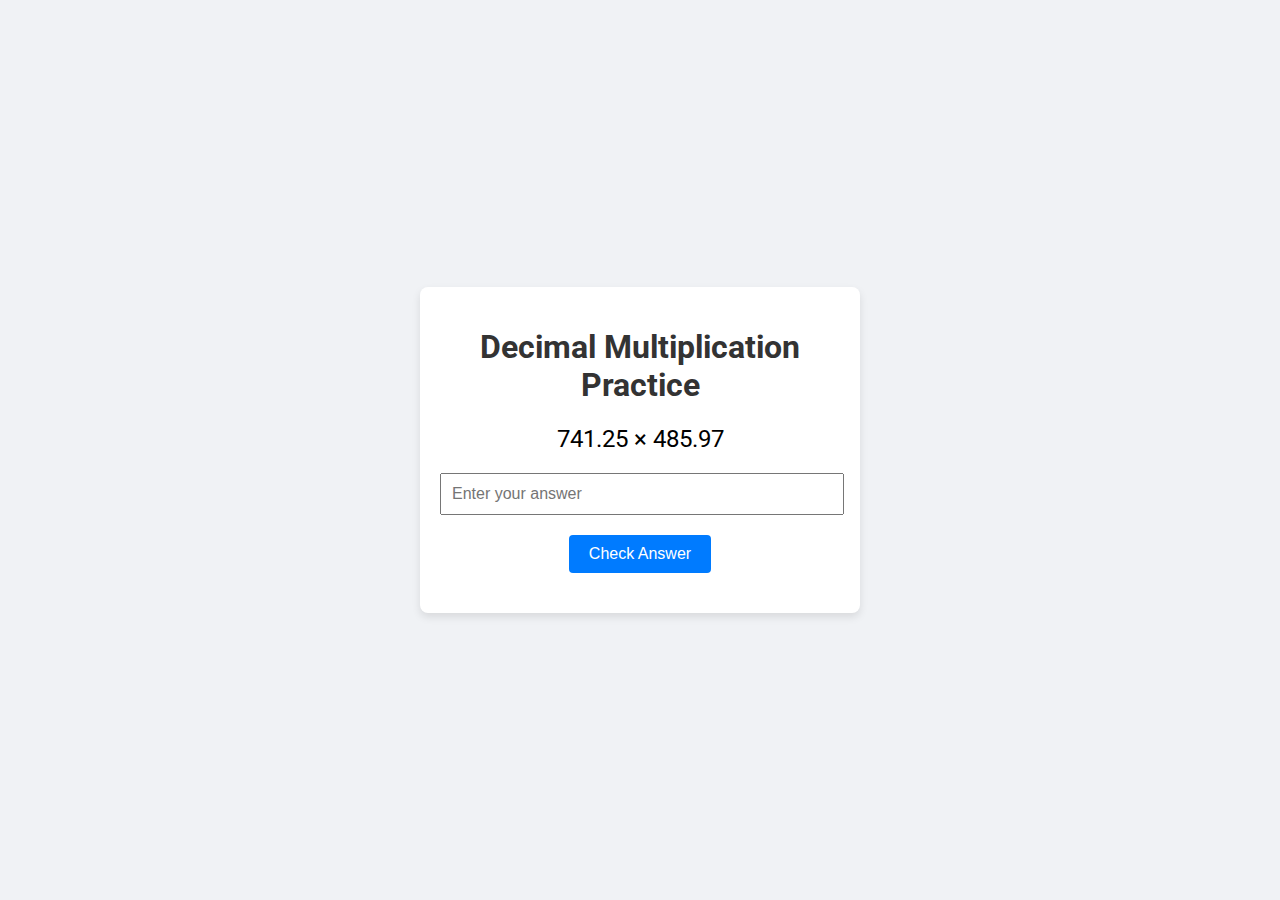
==== decimal/decimal.html @ ea810c9a "decimal" ====
<!DOCTYPE html>
<html lang="en">
<head>
    <meta charset="UTF-8">
    <meta name="viewport" content="width=device-width, initial-scale=1.0">
    <title>Decimal Multiplication Practice</title>
    <link href="https://fonts.googleapis.com/css2?family=Roboto:wght@400;700&display=swap" rel="stylesheet">
    <style>
        body {
            font-family: 'Roboto', sans-serif;
            background-color: #f0f2f5;
            display: flex;
            align-items: center;
            justify-content: center;
            height: 100vh;
            margin: 0;
        }
        .container {
            background-color: #ffffff;
            border-radius: 8px;
            box-shadow: 0 4px 8px rgba(0, 0, 0, 0.1);
            padding: 20px;
            width: 400px;
            text-align: center;
        }
        h1 {
            color: #333;
        }
        .problem {
            font-size: 1.5em;
            margin: 20px 0;
        }
        input[type="number"] {
            padding: 10px;
            font-size: 1em;
            width: calc(100% - 20px);
            margin-bottom: 20px;
        }
        button {
            background-color: #007bff;
            color: white;
            border: none;
            padding: 10px 20px;
            font-size: 1em;
            cursor: pointer;
            border-radius: 4px;
            transition: background-color 0.3s;
        }
        button:hover {
            background-color: #0056b3;
        }
        .feedback {
            margin-top: 20px;
            font-size: 1.2em;
            font-weight: bold;
        }
    </style>
</head>
<body>
    <div class="container">
        <h1>Decimal Multiplication Practice</h1>
        <div class="problem" id="problem">Ready?</div>
        <input type="number" id="answer" placeholder="Enter your answer" step="0.01">
        <button onclick="checkAnswer()">Check Answer</button>
        <div class="feedback" id="feedback"></div>
    </div>
    <script>
        let number1, number2;

        function generateProblem() {
            number1 = (Math.random() * 1000).toFixed(2);
            number2 = (Math.random() * 1000).toFixed(2);
            document.getElementById("problem").textContent = `${number1} × ${number2}`;
            document.getElementById("answer").value = "";
            document.getElementById("feedback").textContent = "";
        }

        function checkAnswer() {
            const userAnswer = parseFloat(document.getElementById("answer").value);
            const correctAnswer = (number1 * number2).toFixed(2);
            const feedback = document.getElementById("feedback");

            if (userAnswer.toFixed(2) == correctAnswer) {
                feedback.textContent = "Boom! That's absolutely correct! You're on fire! 🔥";
                feedback.style.color = "green";
            } else {
                feedback.textContent = `Oops! Not quite... Keep going, champ! The correct answer was ${correctAnswer}. 😉`;
                feedback.style.color = "red";
            }

            setTimeout(generateProblem, 3000);
        }

        generateProblem();
    </script>
</body>
</html>
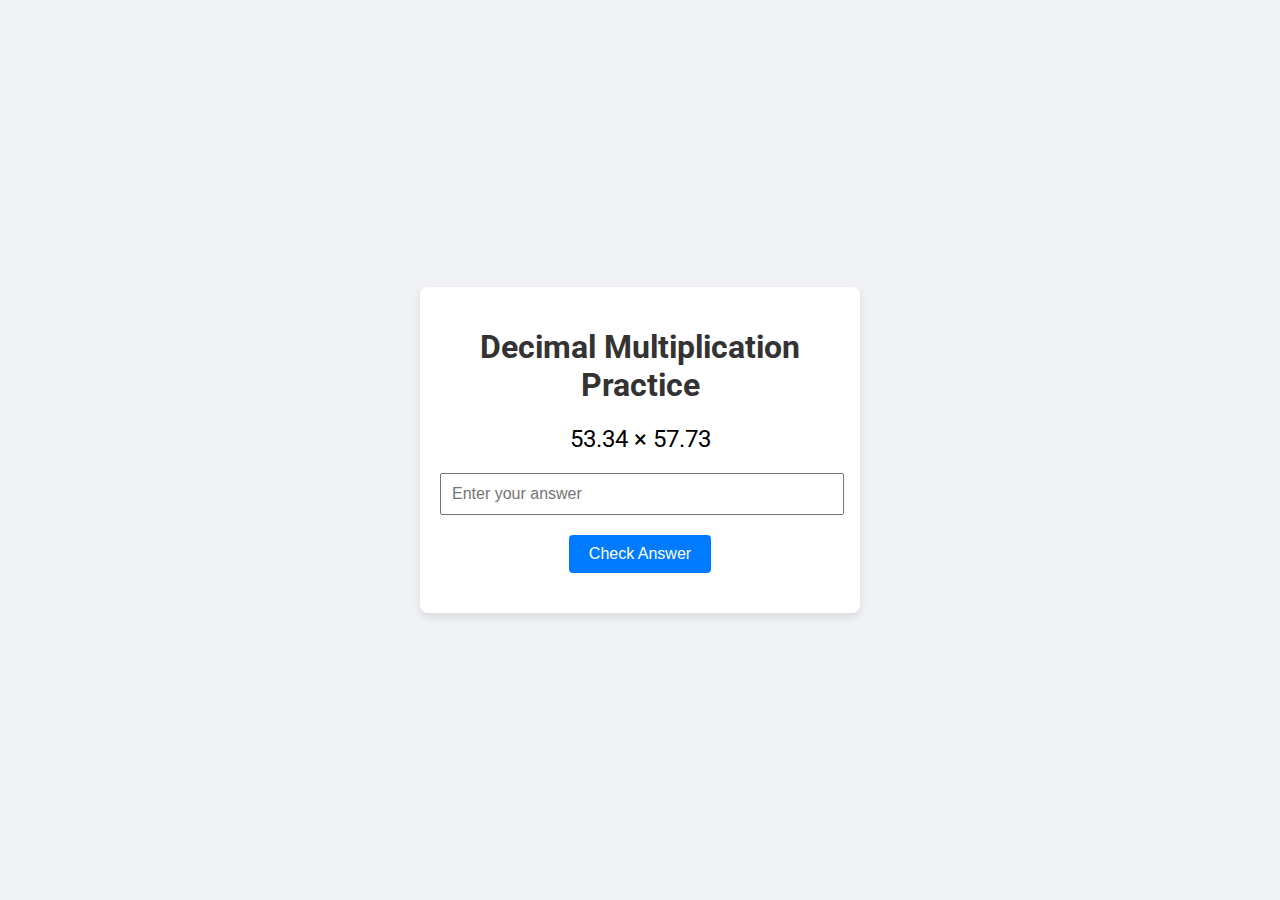
==== commit ec9f69fc: "decimal" ====
--- a/decimal/decimal.html
+++ b/decimal/decimal.html
@@ -54,6 +54,9 @@
             font-size: 1.2em;
             font-weight: bold;
         }
+        .gif {
+            margin-top: 10px;
+        }
     </style>
 </head>
 <body>
@@ -63,29 +66,34 @@
         <input type="number" id="answer" placeholder="Enter your answer" step="0.01">
         <button onclick="checkAnswer()">Check Answer</button>
         <div class="feedback" id="feedback"></div>
+        <div class="gif" id="gif"></div>
     </div>
     <script>
         let number1, number2;
 
         function generateProblem() {
-            number1 = (Math.random() * 1000).toFixed(2);
-            number2 = (Math.random() * 1000).toFixed(2);
+            number1 = (Math.random() * 100).toFixed(2);
+            number2 = (Math.random() * 100).toFixed(2);
             document.getElementById("problem").textContent = `${number1} × ${number2}`;
             document.getElementById("answer").value = "";
             document.getElementById("feedback").textContent = "";
+            document.getElementById("gif").innerHTML = "";
         }
 
         function checkAnswer() {
             const userAnswer = parseFloat(document.getElementById("answer").value);
             const correctAnswer = (number1 * number2).toFixed(2);
             const feedback = document.getElementById("feedback");
+            const gif = document.getElementById("gif");
 
             if (userAnswer.toFixed(2) == correctAnswer) {
                 feedback.textContent = "Boom! That's absolutely correct! You're on fire! 🔥";
                 feedback.style.color = "green";
+                gif.innerHTML = '<img src="../images/attaboy.gif" alt="Correct Answer" width="200">';
             } else {
                 feedback.textContent = `Oops! Not quite... Keep going, champ! The correct answer was ${correctAnswer}. 😉`;
                 feedback.style.color = "red";
+                gif.innerHTML = '<img src="../images/you_suck.gif" alt="Wrong Answer" width="200">';
             }
 
             setTimeout(generateProblem, 3000);
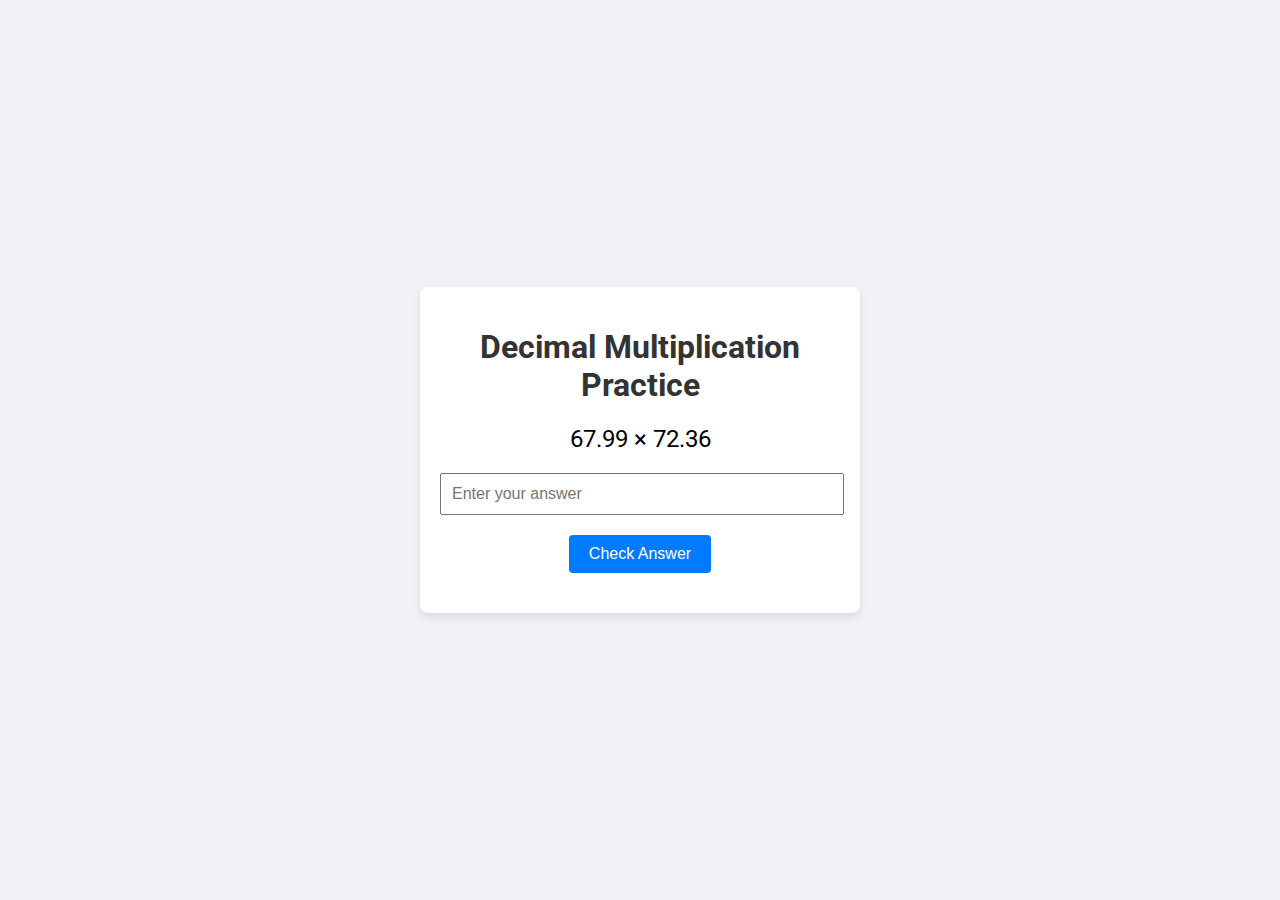
==== commit 68e62859: "decimal" ====
--- a/decimal/decimal.html
+++ b/decimal/decimal.html
@@ -57,6 +57,9 @@
         .gif {
             margin-top: 10px;
         }
+        .gif img {
+            width: 300px;
+        }
     </style>
 </head>
 <body>
@@ -89,14 +92,13 @@
             if (userAnswer.toFixed(2) == correctAnswer) {
                 feedback.textContent = "Boom! That's absolutely correct! You're on fire! 🔥";
                 feedback.style.color = "green";
-                gif.innerHTML = '<img src="../images/attaboy.gif" alt="Correct Answer" width="200">';
+                gif.innerHTML = '<img src="../images/attaboy.gif" alt="Correct Answer">';
+                setTimeout(generateProblem, 3000);
             } else {
                 feedback.textContent = `Oops! Not quite... Keep going, champ! The correct answer was ${correctAnswer}. 😉`;
                 feedback.style.color = "red";
-                gif.innerHTML = '<img src="../images/you_suck.gif" alt="Wrong Answer" width="200">';
+                gif.innerHTML = '<img src="../images/you_suck.gif" alt="Wrong Answer">';
             }
-
-            setTimeout(generateProblem, 3000);
         }
 
         generateProblem();
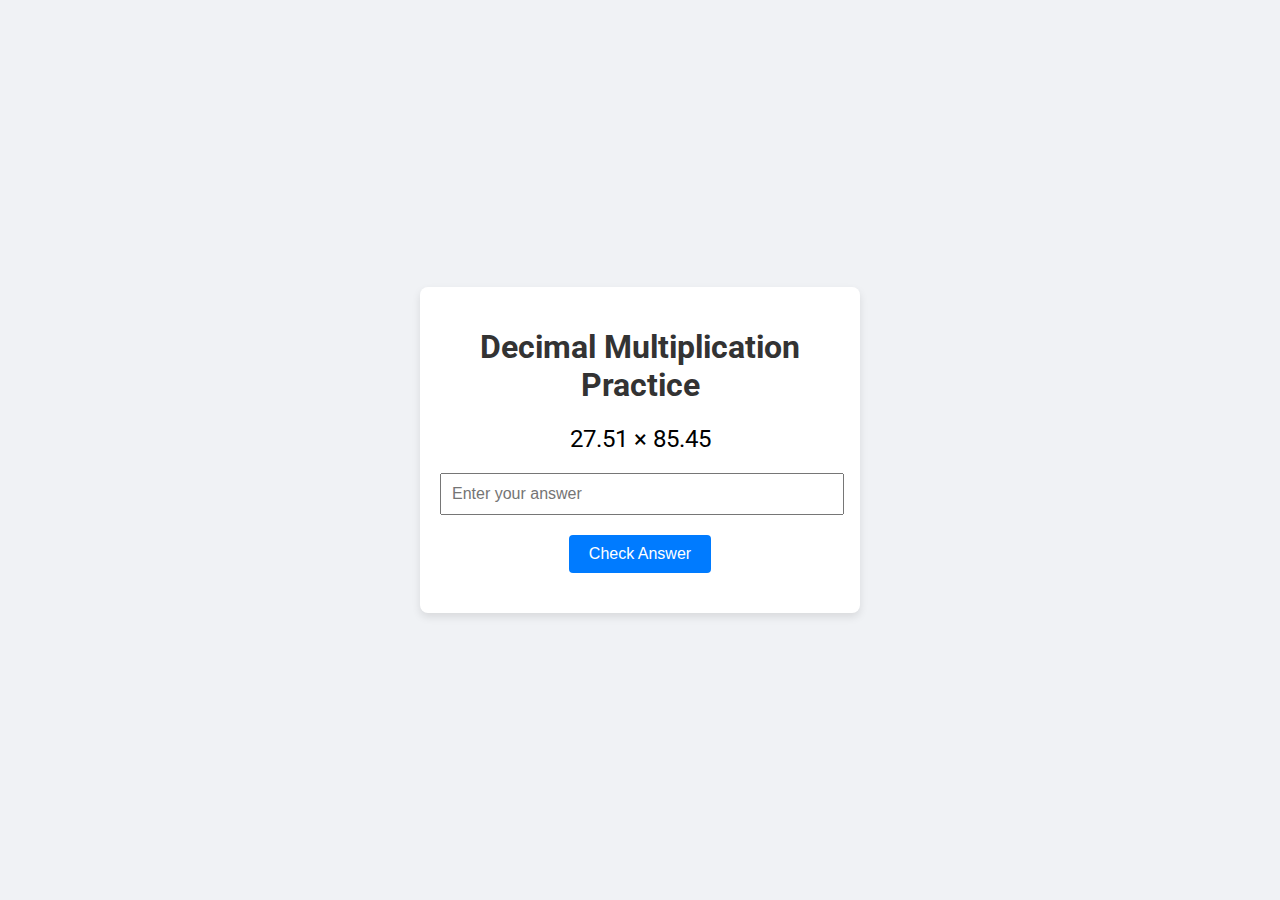
==== commit 7b966766: "decimal fix" ====
--- a/decimal/decimal.html
+++ b/decimal/decimal.html
@@ -83,23 +83,23 @@
             document.getElementById("gif").innerHTML = "";
         }
 
-        function checkAnswer() {
-            const userAnswer = parseFloat(document.getElementById("answer").value);
-            const correctAnswer = (number1 * number2).toFixed(2);
-            const feedback = document.getElementById("feedback");
-            const gif = document.getElementById("gif");
+function checkAnswer() {
+    const userAnswer = parseFloat(document.getElementById("answer").value);
+    const correctAnswer = (number1 * number2).toFixed(2);
+    const feedback = document.getElementById("feedback");
+    const gif = document.getElementById("gif");
 
-            if (userAnswer.toFixed(2) == correctAnswer) {
-                feedback.textContent = "Boom! That's absolutely correct! You're on fire! 🔥";
-                feedback.style.color = "green";
-                gif.innerHTML = '<img src="../images/attaboy.gif" alt="Correct Answer">';
-                setTimeout(generateProblem, 3000);
-            } else {
-                feedback.textContent = `Oops! Not quite... Keep going, champ! The correct answer was ${correctAnswer}. 😉`;
-                feedback.style.color = "red";
-                gif.innerHTML = '<img src="../images/you_suck.gif" alt="Wrong Answer">';
-            }
-        }
+    if (userAnswer.toFixed(2) == correctAnswer) {
+        feedback.textContent = "Boom! That's absolutely correct! You're on fire! 🔥";
+        feedback.style.color = "green";
+        gif.innerHTML = '<img src="../images/attaboy.gif" alt="Correct Answer">';
+        setTimeout(generateProblem, 3000);
+    } else {
+        feedback.textContent = "Oops! Not quite... Keep going, champ!";
+        feedback.style.color = "red";
+        gif.innerHTML = '<img src="../images/you_suck.gif" alt="Wrong Answer">';
+    }
+}
 
         generateProblem();
     </script>
